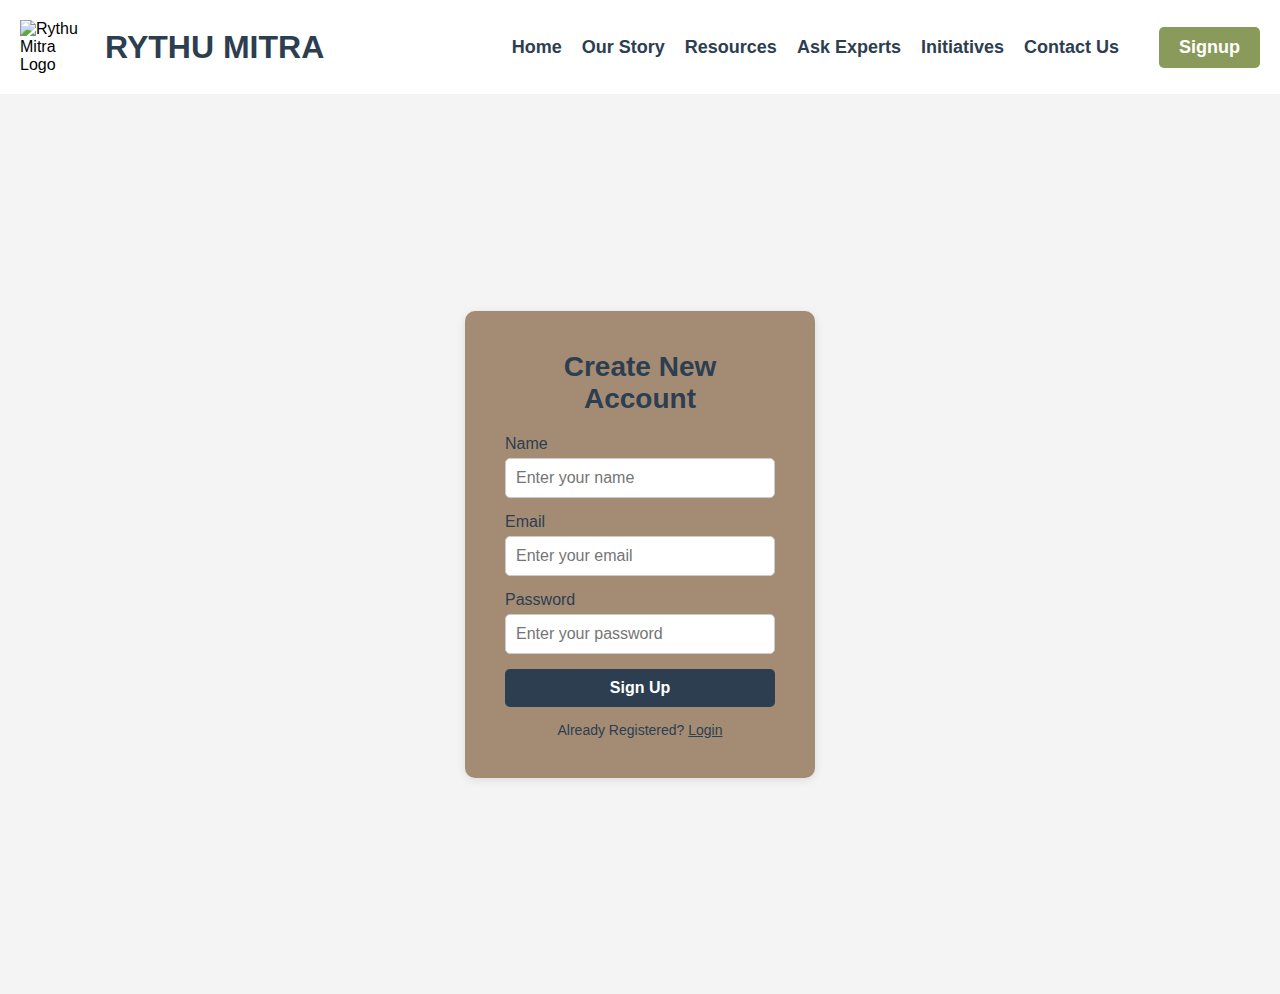
==== login.html @ a8dfa325 "Add files via upload" ====
<!DOCTYPE html>
<html lang="en">
<head>
    <meta charset="UTF-8">
    <meta name="viewport" content="width=device-width, initial-scale=1.0">
    <title>Rythu Mitra - Signup</title>
    <link rel="stylesheet" href="style.css">
</head>
<body>

    <header>
        <div class="logo">
            <img src="Images/vector-logo-design-agriculture-agronomy-wheat-farm-rural-country-farming-field-natural-harvest-template-illustration-155456497.webp" alt="Rythu Mitra Logo">
            <h1>RYTHU MITRA</h1>
        </div>
        <nav>
            <ul>
                <li><a href="index.html">Home</a></li>
                <li><a href="#">Our Story</a></li>
                <li><a href="#">Resources</a></li>
                <li><a href="#">Ask Experts</a></li>
                <li><a href="#">Initiatives</a></li>
                <li><a href="#">Contact Us</a></li>
            </ul>
            <a href="signup.html" class="signup">Signup</a>
        </nav>
    </header>

    <section class="signup-section">
        <div class="signup-form-container">
            <h2>Create New Account</h2>
            <form>
                <label for="name">Name</label>
                <input type="text" id="name" name="name" placeholder="Enter your name">

                <label for="email">Email</label>
                <input type="email" id="email" name="email" placeholder="Enter your email">

                <label for="password">Password</label>
                <input type="password" id="password" name="password" placeholder="Enter your password">

                <button type="submit">Sign Up</button>
            </form>
            <!-- Add link to login page -->
            <p>Already Registered? <a href="login.html">Login</a></p>
        </div>
    </section>

</body>
</html>
---- style.css ----
* {
    margin: 0;
    padding: 0;
    box-sizing: border-box;
    font-family: Arial, sans-serif;
}

body {
    background-color: #f4f4f4;
}

header {
    display: flex;
    justify-content: space-between;
    align-items: center;
    padding: 20px;
    background-color: #fff;
    box-shadow: 0 2px 5px rgba(0, 0, 0, 0.1);
}

.logo {
    display: flex;
    align-items: center;
}

.logo img {
    width: 70px;
    margin-right: 15px;
}

.logo h1 {
    font-size: 32px;
    font-weight: bold;
    color: #2c3e50;
}

nav {
    display: flex;
    align-items: center;
}

nav ul {
    list-style: none;
    display: flex;
    margin-right: 20px;
}

nav ul li {
    margin-right: 20px;
}

nav ul li a {
    text-decoration: none;
    color: #2c3e50;
    font-weight: bold;
    font-size: 18px;
}

.signup {
    background-color: #8a9a5b;
    padding: 10px 20px;
    color: white;
    text-decoration: none;
    font-weight: bold;
    border-radius: 5px;
    font-size: 18px;
    transition: background-color 0.3s ease;
}

.signup:hover {
    background-color: #7a8a4d;
}

.hero {
    position: relative;
    height: 500px;
}

.hero img {
    width: 100%;
    height: 100%;
    object-fit: cover;
}

.hero-content {
    position: absolute;
    bottom: 50px;
    left: 50px;
    color: white;
}

.hero-content h2 {
    font-size: 36px;
    margin-bottom: 20px;
}

.hero-content p {
    font-size: 18px;
    margin-bottom: 20px;
}

.learn-more {
    background-color: #8a9a5b;
    padding: 10px 20px;
    color: white;
    text-decoration: none;
    border-radius: 5px;
    font-size: 18px;
    font-weight: bold;
    transition: background-color 0.3s ease;
    display: inline-block;
    margin-top: 20px;
}

.learn-more:hover {
    background-color: #7a8a4d;
}

.gallery {
    display: flex;
    justify-content: space-around;
    padding: 50px 20px;
}

.gallery img {
    width: 30%;
    border-radius: 10px;
    border: 5px solid #8a9a5b;
}

.info-section {
    background-color: #5e7365;
    padding: 40px 20px;
    text-align: center;
}

.info-content p {
    color: white;
    font-size: 24px;
    margin-bottom: 15px;
}

.info-image {
    display: block;
    margin: 20px auto;
    width: 70%;
    border-radius: 10px;
    border: 5px solid #8a9a5b;
}

.why-platform {
    background-color: #5e7365;
    padding: 60px 30px;
    text-align: center;
    color: white;
}

.why-platform h2 {
    font-size: 42px;
    font-weight: bold;
    margin-bottom: 30px;
}

.why-platform ul {
    text-align: left;
    display: inline-block;
    font-size: 22px;
    margin-bottom: 40px;
    line-height: 1.6;
}

.why-platform ul li {
    margin-bottom: 15px;
}

.why-image {
    display: block;
    margin: 0 auto;
    width: 85%;
    border-radius: 10px;
    border: 5px solid #8a9a5b;
}

/* Signup Form Section */
.signup-section {
    display: flex;
    justify-content: center;
    align-items: center;
    height: 100vh;
    background-color: #f4f4f4;
}

.signup-form-container {
    background-color: #a48c74;
    padding: 40px;
    border-radius: 10px;
    box-shadow: 0 2px 10px rgba(0, 0, 0, 0.1);
    width: 350px;
    text-align: center;
}

.signup-form-container h2 {
    font-size: 28px;
    margin-bottom: 20px;
    color: #2c3e50;
}

.signup-form-container form {
    display: flex;
    flex-direction: column;
}

.signup-form-container label {
    font-size: 16px;
    margin-bottom: 5px;
    text-align: left;
    color: #2c3e50;
}

.signup-form-container input {
    padding: 10px;
    margin-bottom: 15px;
    border: 1px solid #ccc;
    border-radius: 5px;
    font-size: 16px;
    width: 100%;
}

.signup-form-container button {
    background-color: #2c3e50;
    color: white;
    padding: 10px;
    font-size: 16px;
    font-weight: bold;
    border: none;
    border-radius: 5px;
    cursor: pointer;
    transition: background-color 0.3s ease;
}

.signup-form-container button:hover {
    background-color: #8a9a5b;
}

.signup-form-container p {
    margin-top: 15px;
    font-size: 14px;
    color: #2c3e50;
}

.signup-form-container a {
    color: #2c3e50;
    font-weight:�bold;
}
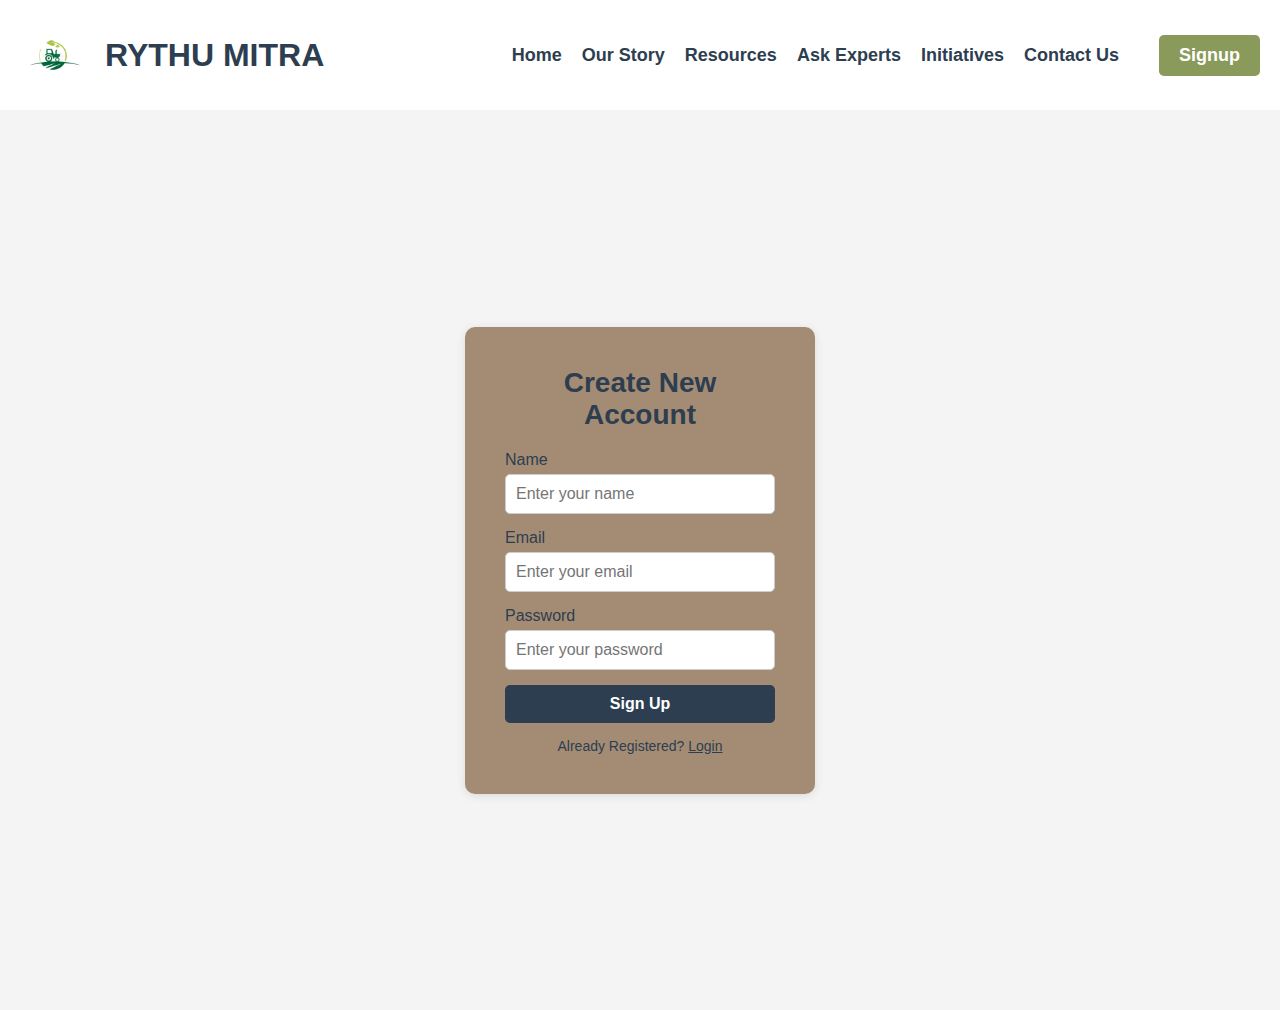
==== commit 90b9fb2e: "Update login.html" ====
--- a/login.html
+++ b/login.html
@@ -10,7 +10,7 @@
 
     <header>
         <div class="logo">
-            <img src="Images/vector-logo-design-agriculture-agronomy-wheat-farm-rural-country-farming-field-natural-harvest-template-illustration-155456497.webp" alt="Rythu Mitra Logo">
+            <img src="vector-logo-design-agriculture-agronomy-wheat-farm-rural-country-farming-field-natural-harvest-template-illustration-155456497.webp" alt="Rythu Mitra Logo">
             <h1>RYTHU MITRA</h1>
         </div>
         <nav>
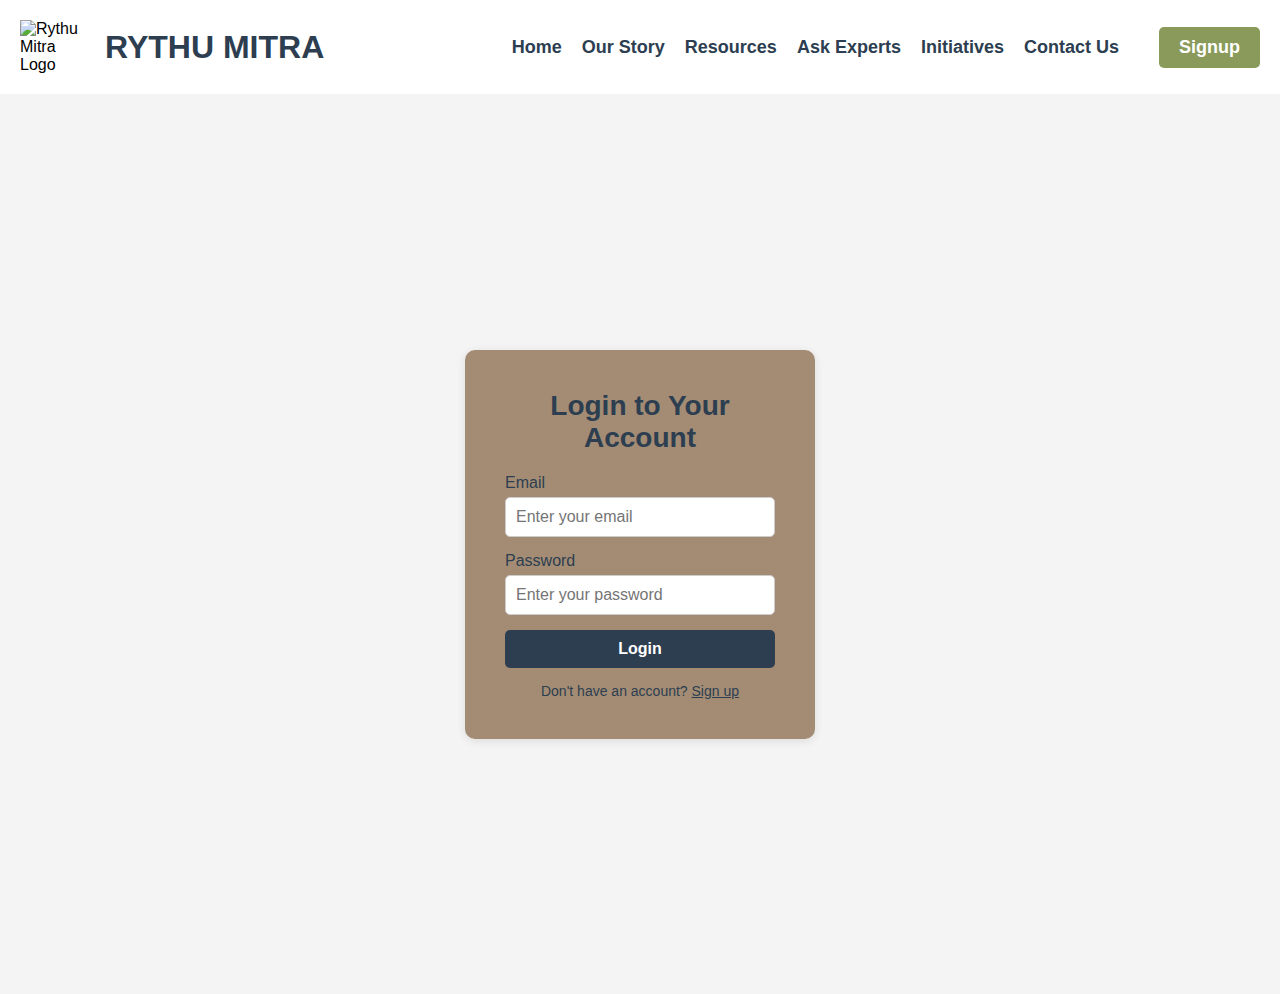
==== commit b6c70ff1: "Update login.html" ====
--- a/login.html
+++ b/login.html
@@ -3,14 +3,14 @@
 <head>
     <meta charset="UTF-8">
     <meta name="viewport" content="width=device-width, initial-scale=1.0">
-    <title>Rythu Mitra - Signup</title>
+    <title>Rythu Mitra - Login</title>
     <link rel="stylesheet" href="style.css">
 </head>
 <body>
 
     <header>
         <div class="logo">
-            <img src="vector-logo-design-agriculture-agronomy-wheat-farm-rural-country-farming-field-natural-harvest-template-illustration-155456497.webp" alt="Rythu Mitra Logo">
+            <img src="Images/vector-logo-design-agriculture-agronomy-wheat-farm-rural-country-farming-field-natural-harvest-template-illustration-155456497.webp" alt="Rythu Mitra Logo">
             <h1>RYTHU MITRA</h1>
         </div>
         <nav>
@@ -28,21 +28,18 @@
 
     <section class="signup-section">
         <div class="signup-form-container">
-            <h2>Create New Account</h2>
+            <h2>Login to Your Account</h2>
             <form>
-                <label for="name">Name</label>
-                <input type="text" id="name" name="name" placeholder="Enter your name">
-
                 <label for="email">Email</label>
                 <input type="email" id="email" name="email" placeholder="Enter your email">
 
                 <label for="password">Password</label>
                 <input type="password" id="password" name="password" placeholder="Enter your password">
 
-                <button type="submit">Sign Up</button>
+                <button type="submit">Login</button>
             </form>
-            <!-- Add link to login page -->
-            <p>Already Registered? <a href="login.html">Login</a></p>
+            <!-- Add link to signup page -->
+            <p>Don't have an account? <a href="signup.html">Sign up</a></p>
         </div>
     </section>
 
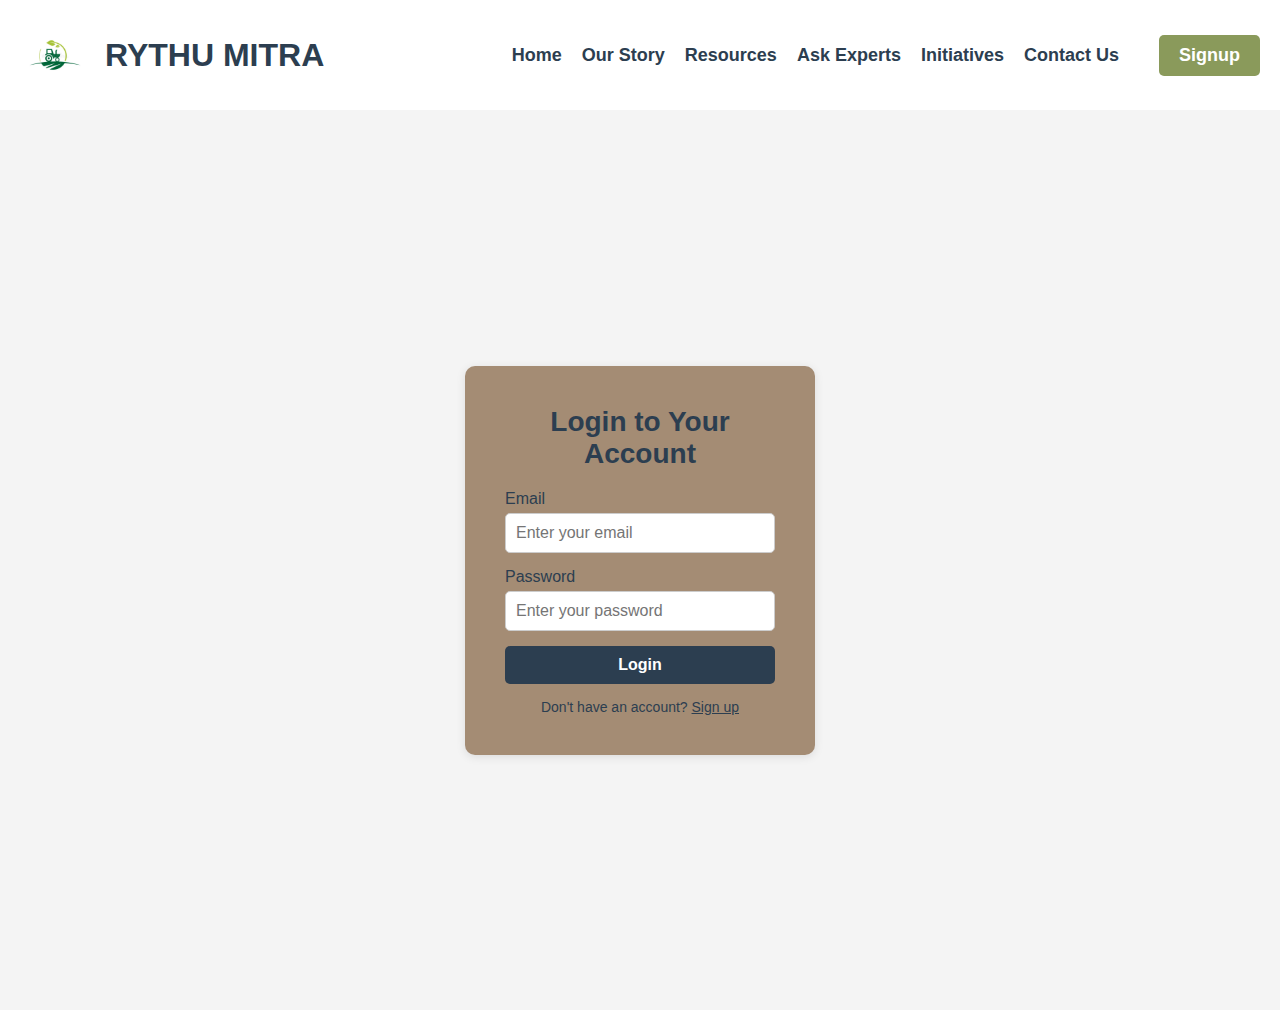
==== commit 18b021d4: "Update login.html" ====
--- a/login.html
+++ b/login.html
@@ -10,7 +10,7 @@
 
     <header>
         <div class="logo">
-            <img src="Images/vector-logo-design-agriculture-agronomy-wheat-farm-rural-country-farming-field-natural-harvest-template-illustration-155456497.webp" alt="Rythu Mitra Logo">
+            <img src="vector-logo-design-agriculture-agronomy-wheat-farm-rural-country-farming-field-natural-harvest-template-illustration-155456497.webp" alt="Rythu Mitra Logo">
             <h1>RYTHU MITRA</h1>
         </div>
         <nav>
